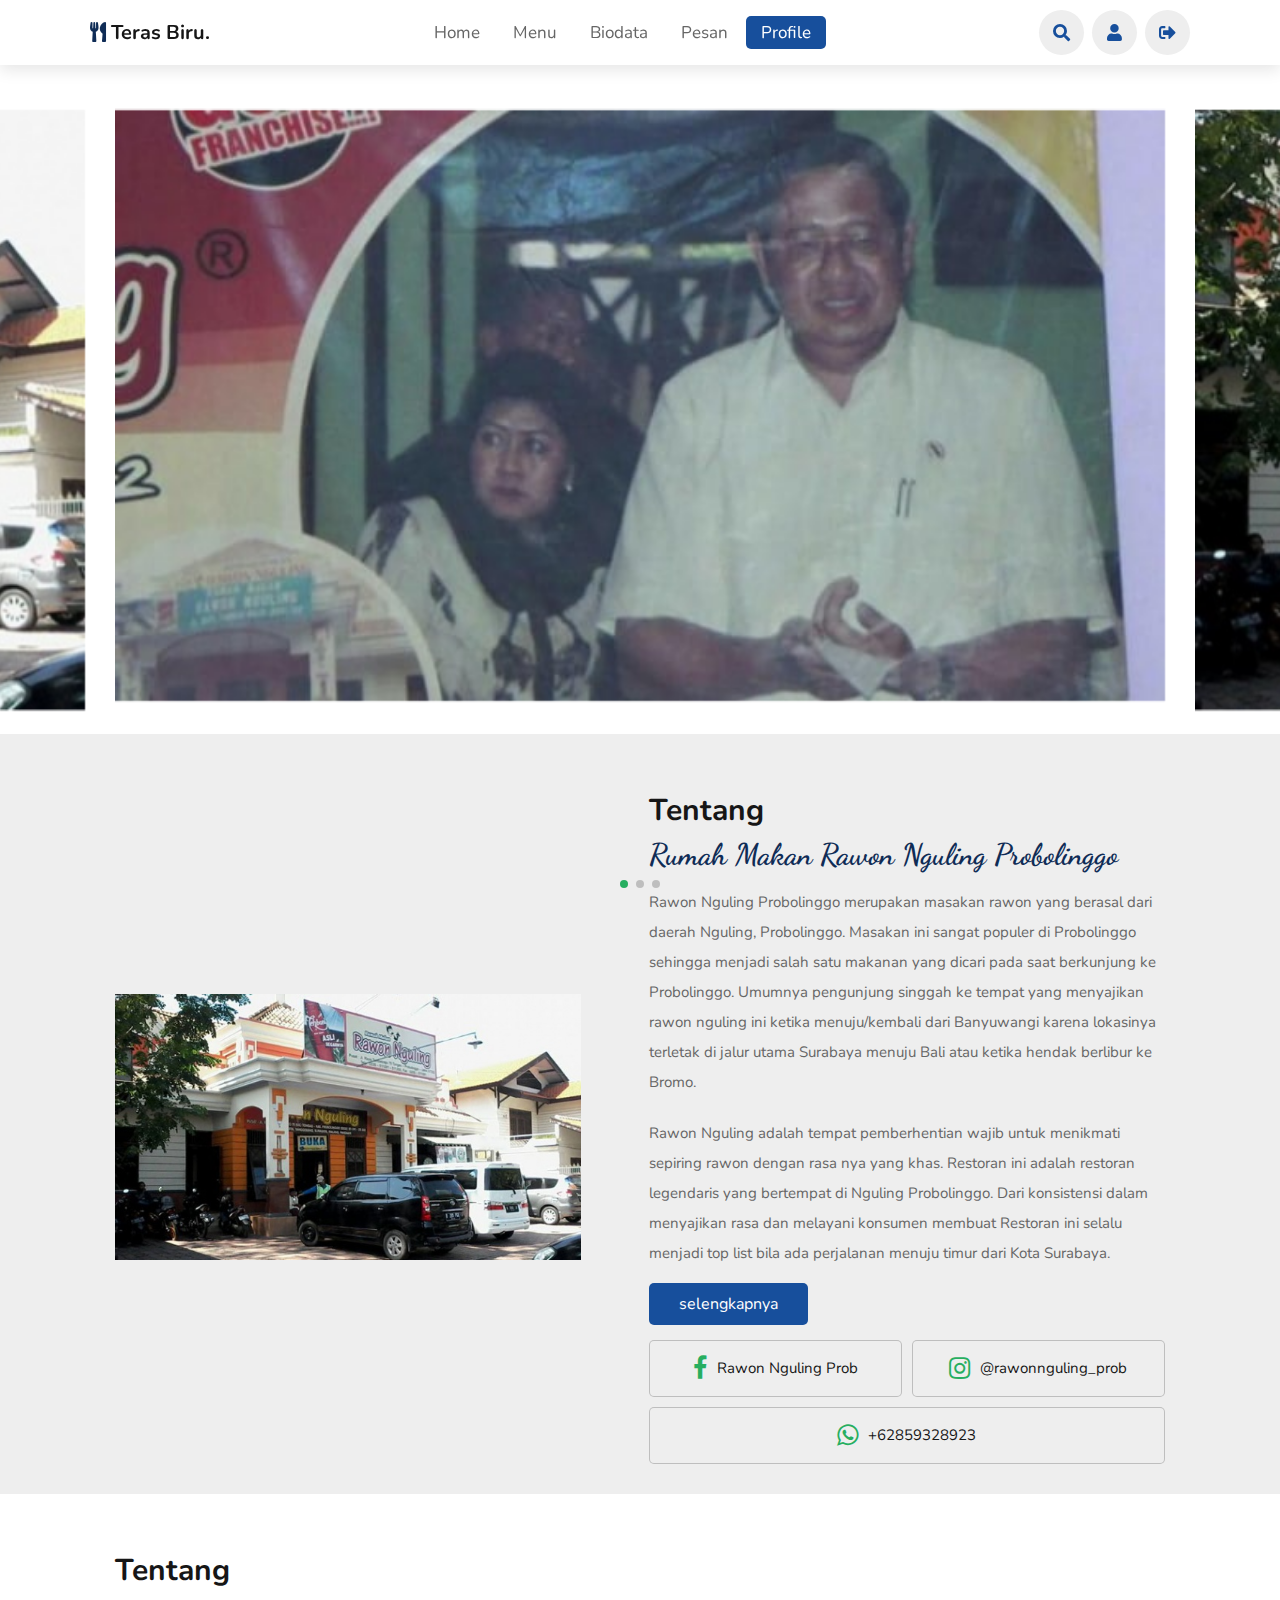
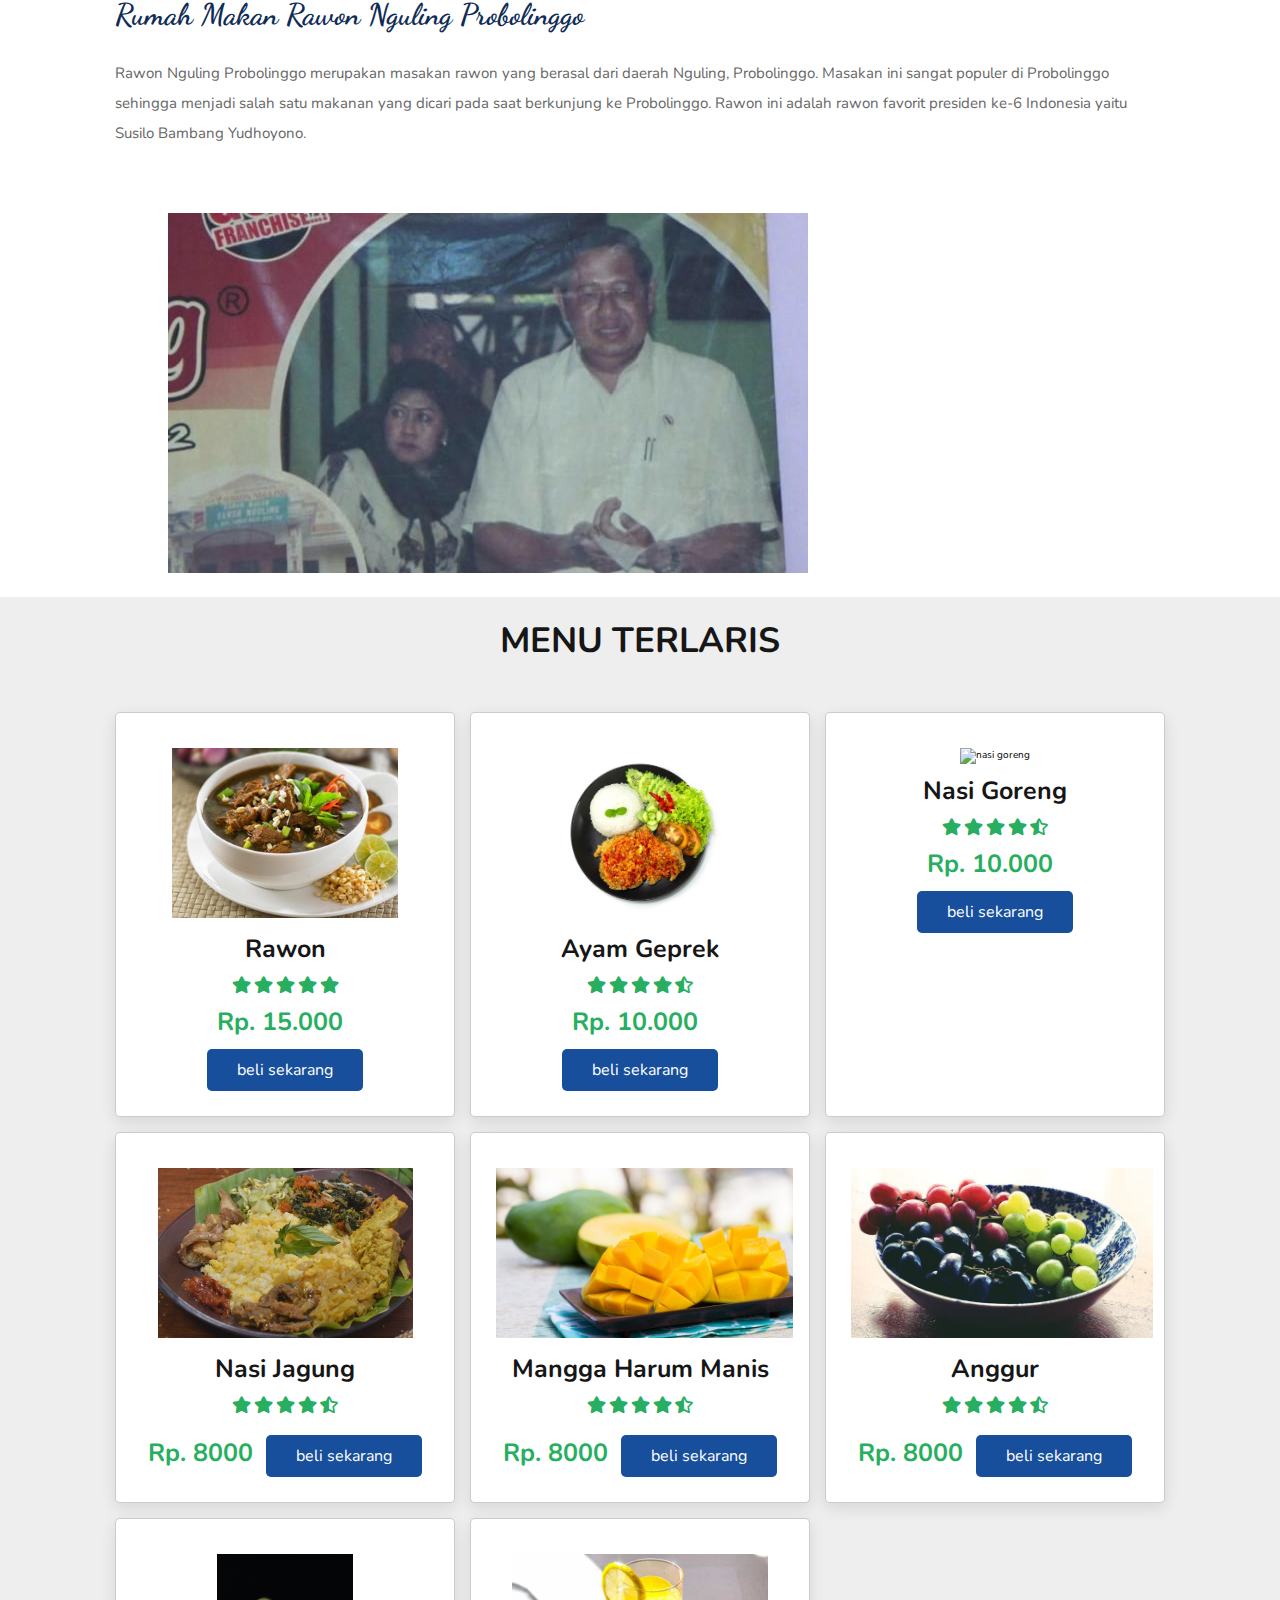
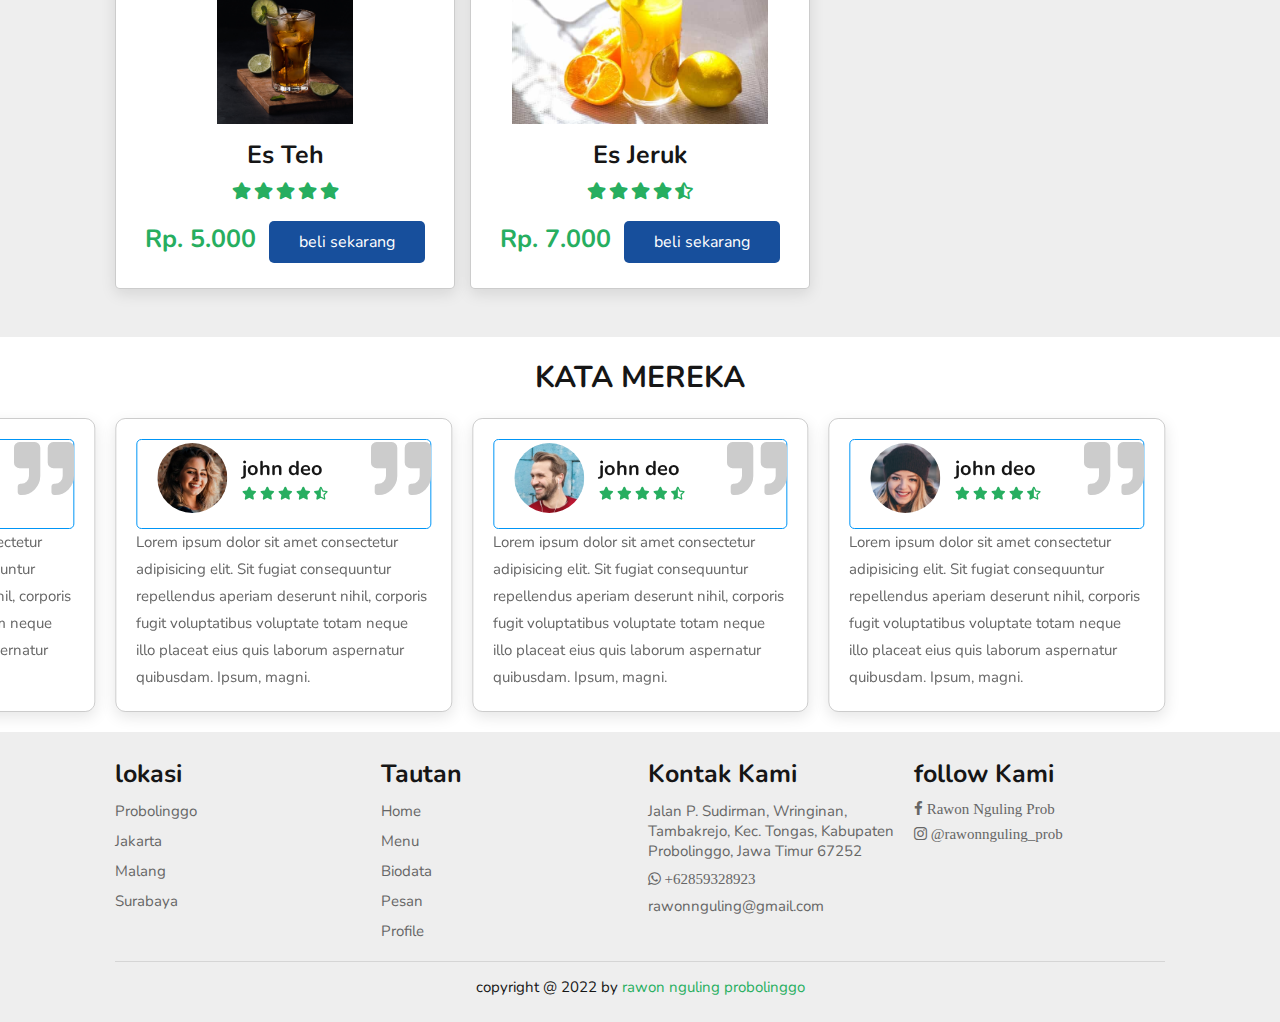
==== profile.html @ f9aab34b "UTS" ====
<!DOCTYPE html>
<html lang="en">
<head>
    <meta charset="UTF-8">
    <meta http-equiv="X-UA-Compatible" content="IE=edge">
    <meta name="viewport" content="width=device-width, initial-scale=1.0">
    <title>Complete Responsive Food Website Design Tutorial</title>

    <link rel="stylesheet" href="https://unpkg.com/swiper/swiper-bundle.min.css" />
    <link rel="stylesheet" href="https://cdnjs.cloudflare.com/ajax/libs/font-awesome/5.15.3/css/all.min.css">
    <link rel="stylesheet" href="https://cdnjs.cloudflare.com/ajax/libs/font-awesome/4.7.0/css/font-awesome.min.css">

    <link rel="stylesheet" href="css/style.css">

</head>
<body>
    
<!-- header section starts      -->

<header>

    <a href="#" class="logo"><i class="fas fa-utensils"></i> Teras Biru.</a>
    
        <nav class="navbar">
            <a href="landingPage.html">Home</a>
            <a  href="menu.html">Menu</a>
            <a href="biodata.html">Biodata</a>
            <a href="order.html">Pesan</a>
            <a class="active"  href="profile.html">Profile</a>
            
        </nav>

    <div class="icons">
        <i class="fas fa-bars" id="menu-bars"></i>
        <i class="fas fa-search" id="search-icon"></i>
        <a href="biodata.html" class="fas fa-user"></a>
        <a href="index.html" class="fas fa-sign-out-alt"></a>
    </div>

</header>

<!-- header section ends-->

<!-- search form  -->

<form action="" id="search-form">
    <input type="search" placeholder="cari disini..." name="" id="search-box">
    <label for="search-box" class="fas fa-search"></label>
    <i class="fas fa-times" id="close"></i>
</form>

<!-- home section starts  -->

<section class="home" id="home">

    <div class="swiper-container home-slider">

        <div class="swiper-wrapper wrapper">

            <div class="swiper-slide slide">
                <div class="image">
                    <img src="images/presiden.jpg" alt="">
                </div>
            </div>

            <div class="swiper-slide slide">
                <div class="image">
                    <img src="images/rawonNguling.jpg" alt="">
                </div>
            </div>

            <div class="swiper-slide slide">
                <div class="image">
                    <img src="images/rawonNguling.jpg" alt="">
                </div>
            </div>

        </div>

        <div class="swiper-pagination"></div>

    </div>

</section>

<!-- home section ends -->

<!-- dishes section starts  -->

<section class="about-profile" id="about-profile" sty>

    <div class="row">

        <div class="image-profile">
            <img src="images/rawonNguling.jpg" alt="">
        </div>

        <div class="content">
            <h2>Tentang</h2>
            <h3 >Rumah Makan Rawon Nguling Probolinggo</h3>
            <p>Rawon Nguling Probolinggo merupakan masakan rawon yang berasal dari daerah Nguling, Probolinggo. Masakan ini sangat populer di Probolinggo sehingga menjadi salah satu makanan yang dicari pada saat berkunjung ke Probolinggo. Umumnya pengunjung 
                singgah ke tempat yang menyajikan rawon nguling ini ketika menuju/kembali dari Banyuwangi karena lokasinya terletak di jalur utama Surabaya menuju Bali atau ketika hendak berlibur ke Bromo.</p>
                <p>Rawon Nguling adalah tempat pemberhentian wajib untuk menikmati sepiring rawon dengan rasa nya yang khas.
                    Restoran ini adalah restoran legendaris yang bertempat di Nguling Probolinggo. Dari konsistensi dalam menyajikan rasa dan melayani konsumen membuat Restoran ini selalu menjadi top list bila ada perjalanan menuju timur dari Kota Surabaya.
                </p>
                <a class="btn" href="profile.html">selengkapnya</a>
            <div class="icons-container">
                <div class="icons">
                    <i class="fa fa-facebook"></i>
                    <span>Rawon Nguling Prob</span>
                </div>
                <div class="icons">
                    <i class="fa fa-instagram"></i>
                    <span>@rawonnguling_prob</span>
                </div>
                <div class="icons">
                    <i class="fa fa-whatsapp"></i>
                    <span>+62859328923</span>
                </div>
                
            </div>
            
        </div>

    </div>

</section>

<section class="about-profile" id="about-profile">

    <div class="row">

        <div class="content">
            <h2>Tentang</h2>
            <h3 >Rumah Makan Rawon Nguling Probolinggo</h3>
            <p>Rawon Nguling Probolinggo merupakan masakan rawon yang berasal dari daerah Nguling, Probolinggo. Masakan ini sangat populer di Probolinggo sehingga menjadi salah satu makanan yang dicari pada saat berkunjung ke Probolinggo. 
                Rawon ini adalah rawon favorit presiden ke-6 Indonesia yaitu Susilo Bambang Yudhoyono.</p><br>
            <p></p>
            
        </div>

        <div class="image-profile2">
            <img src="images/presiden.jpg" alt="">
        </div>

    </div>

</section>




<!-- Menu Terlaris -->
<section class="dishes" id="dishes">
        
    
    <h1 class="heading" style="font-size: 35px;"> Menu Terlaris </h1><br><br>

    <div class="box-container">

        <div class="box">
            <a href="#" class="fas fa-heart"></a>
            <a href="#" class="fas fa-eye"></a>
            <img src="images/rawon.jpg" alt="rawon">
            <h3>Rawon</h3>
            <div class="stars">
                <i class="fas fa-star"></i>
                <i class="fas fa-star"></i>
                <i class="fas fa-star"></i>
                <i class="fas fa-star"></i>
                <i class="fas fa-star"></i>
            </div>
            <span>Rp. 15.000</span>
            <a href="#" class="btn">beli sekarang</a>
        </div>

        <div class="box">
            <a href="order.html" class="fas fa-heart"></a>
            <a href="order.html" class="fas fa-eye"></a>
            <img src="images/ayam geprek.jpg" alt="ayam geprek">
            <h3>Ayam Geprek</h3>
            <div class="stars">
                <i class="fas fa-star"></i>
                <i class="fas fa-star"></i>
                <i class="fas fa-star"></i>
                <i class="fas fa-star"></i>
                <i class="fas fa-star-half-alt"></i>
            </div>
            <span>Rp. 10.000</span>
            <a href="order.html" class="btn">beli sekarang</a>
        </div>

        <div class="box">
            <a href="order.html" class="fas fa-heart"></a>
            <a href="order.html" class="fas fa-eye"></a>
            <img src="images/nasgor.jpg" alt="nasi goreng">
            <h3>Nasi Goreng</h3>
            <div class="stars">
                <i class="fas fa-star"></i>
                <i class="fas fa-star"></i>
                <i class="fas fa-star"></i>
                <i class="fas fa-star"></i>
                <i class="fas fa-star-half-alt"></i>
            </div>
            <span>Rp. 10.000</span>
            <a href="order.html" class="btn">beli sekarang</a>
        </div>

        <div class="box">
            <a href="order.html" class="fas fa-heart"></a>
            <a href="order.html" class="fas fa-eye"></a>
            <img src="images/nasijagung.jpg" alt="">
            <h3>Nasi Jagung</h3>
            <div class="stars">
                <i class="fas fa-star"></i>
                <i class="fas fa-star"></i>
                <i class="fas fa-star"></i>
                <i class="fas fa-star"></i>
                <i class="fas fa-star-half-alt"></i>
            </div>
            <span>Rp. 8000</span>
            <a href="order.html" class="btn">beli sekarang</a>
        </div>

        <div class="box">
            <a href="order.html" class="fas fa-heart"></a>
            <a href="order.html" class="fas fa-eye"></a>
            <img src="images/mangga.jpg" alt="">
            <h3>Mangga Harum Manis</h3>
            <div class="stars">
                <i class="fas fa-star"></i>
                <i class="fas fa-star"></i>
                <i class="fas fa-star"></i>
                <i class="fas fa-star"></i>
                <i class="fas fa-star-half-alt"></i>
            </div>
            <span>Rp. 8000</span>
            <a href="order.html" class="btn">beli sekarang</a>
        </div>

        <div class="box">
            <a href="#" class="fas fa-heart"></a>
            <a href="#" class="fas fa-eye"></a>
            <img src="images/anggur.jpg" alt="">
            <h3>Anggur</h3>
            <div class="stars">
                <i class="fas fa-star"></i>
                <i class="fas fa-star"></i>
                <i class="fas fa-star"></i>
                <i class="fas fa-star"></i>
                <i class="fas fa-star-half-alt"></i>
            </div>
            <span>Rp. 8000</span>
            <a href="#" class="btn">beli sekarang</a>
        </div>

        <div class="box">
            <a href="#" class="fas fa-heart"></a>
            <a href="#" class="fas fa-eye"></a>
            <img src="images/es teh.jpg" alt="nasi goreng">
            <h3>Es Teh</h3>
            <div class="stars">
                <i class="fas fa-star"></i>
                <i class="fas fa-star"></i>
                <i class="fas fa-star"></i>
                <i class="fas fa-star"></i>
                <i class="fas fa-star"></i>
            </div>
            <span>Rp. 5.000</span>
            <a href="order.html" class="btn">beli sekarang</a>
        </div>

        <div class="box">
            <a href="#" class="fas fa-heart"></a>
            <a href="#" class="fas fa-eye"></a>
            <img src="images/menu-9.jpg" alt="">
            <h3>Es Jeruk</h3>
            <div class="stars">
                <i class="fas fa-star"></i>
                <i class="fas fa-star"></i>
                <i class="fas fa-star"></i>
                <i class="fas fa-star"></i>
                <i class="fas fa-star-half-alt"></i>
            </div>
            <span>Rp. 7.000</span>
            <a href="#" class="btn">beli sekarang</a>
        </div>

    </div>
    <br><br>

</section>

<!-- menu section ends -->

<!-- review section starts  -->

<section class="review" id="review">

    
    <h1 class="heading"> Kata Mereka </h1>

    <div class="swiper-container review-slider">

        <div class="swiper-wrapper">

            <div class="swiper-slide slide">
                <i class="fas fa-quote-right"></i>
                <div class="user">
                    <img src="images/pic-1.png" alt="">
                    <div class="user-info">
                        <h3>john deo</h3>
                        <div class="stars">
                            <i class="fas fa-star"></i>
                            <i class="fas fa-star"></i>
                            <i class="fas fa-star"></i>
                            <i class="fas fa-star"></i>
                            <i class="fas fa-star-half-alt"></i>
                        </div>
                    </div>
                </div>
                <p>Lorem ipsum dolor sit amet consectetur adipisicing elit. Sit fugiat consequuntur repellendus aperiam deserunt nihil, corporis fugit voluptatibus voluptate totam neque illo placeat eius quis laborum aspernatur quibusdam. Ipsum, magni.</p>
            </div>

            <div class="swiper-slide slide">
                <i class="fas fa-quote-right"></i>
                <div class="user">
                    <img src="images/pic-2.png" alt="">
                    <div class="user-info">
                        <h3>john deo</h3>
                        <div class="stars">
                            <i class="fas fa-star"></i>
                            <i class="fas fa-star"></i>
                            <i class="fas fa-star"></i>
                            <i class="fas fa-star"></i>
                            <i class="fas fa-star-half-alt"></i>
                        </div>
                    </div>
                </div>
                <p>Lorem ipsum dolor sit amet consectetur adipisicing elit. Sit fugiat consequuntur repellendus aperiam deserunt nihil, corporis fugit voluptatibus voluptate totam neque illo placeat eius quis laborum aspernatur quibusdam. Ipsum, magni.</p>
            </div>

            <div class="swiper-slide slide">
                <i class="fas fa-quote-right"></i>
                <div class="user">
                    <img src="images/pic-3.png" alt="">
                    <div class="user-info">
                        <h3>john deo</h3>
                        <div class="stars">
                            <i class="fas fa-star"></i>
                            <i class="fas fa-star"></i>
                            <i class="fas fa-star"></i>
                            <i class="fas fa-star"></i>
                            <i class="fas fa-star-half-alt"></i>
                        </div>
                    </div>
                </div>
                <p>Lorem ipsum dolor sit amet consectetur adipisicing elit. Sit fugiat consequuntur repellendus aperiam deserunt nihil, corporis fugit voluptatibus voluptate totam neque illo placeat eius quis laborum aspernatur quibusdam. Ipsum, magni.</p>
            </div>

            <div class="swiper-slide slide">
                <i class="fas fa-quote-right"></i>
                <div class="user">
                    <img src="images/pic-4.png" alt="">
                    <div class="user-info">
                        <h3>john deo</h3>
                        <div class="stars">
                            <i class="fas fa-star"></i>
                            <i class="fas fa-star"></i>
                            <i class="fas fa-star"></i>
                            <i class="fas fa-star"></i>
                            <i class="fas fa-star-half-alt"></i>
                        </div>
                    </div>
                </div>
                <p>Lorem ipsum dolor sit amet consectetur adipisicing elit. Sit fugiat consequuntur repellendus aperiam deserunt nihil, corporis fugit voluptatibus voluptate totam neque illo placeat eius quis laborum aspernatur quibusdam. Ipsum, magni.</p>
            </div>

        </div>

    </div>
    
</section>



<!-- Footer -->
<section class="footer">

    <div class="box-container">

        <div class="box">
            <h3>lokasi</h3>
            <a href="#">Probolinggo</a>
            <a href="#">Jakarta</a>
            <a href="#">Malang</a>
            <a href="#">Surabaya</a>

            
        </div>

        <div class="box">
            <h3>Tautan</h3>
            <a href="landingPage.html">Home</a>
            <a href="menu.html">Menu</a>
            <a href="biodata.html">Biodata</a>
            <a href="order.html">Pesan</a>
            <a href="#about">Profile</a>
        </div>

        <div class="box">
            <h3>Kontak Kami</h3>
            <a href="">Jalan P. Sudirman, Wringinan, Tambakrejo, Kec. Tongas, Kabupaten Probolinggo, Jawa Timur 67252</a>
            <a href="#" class="fa fa-whatsapp"> +62859328923</a>
            <a href="#" >rawonnguling@gmail.com</a>
        </div>

        <div class="box">
            <h3>follow Kami</h3>
            <a href="#" class="fa fa-facebook"> Rawon Nguling Prob</a>
            <a href="#" class="fa fa-instagram"> @rawonnguling_prob</a>
        </div>

    </div>

    <div class="credit"> copyright @ 2022 by <span>rawon nguling probolinggo</span> </div>

</section>



<script src="https://unpkg.com/swiper/swiper-bundle.min.js"></script>

<!-- custom js file link  -->
<script src="js/script.js"></script>

</body>
</html>
---- css/style.css ----
@import url('https://fonts.googleapis.com/css2?family=Nunito:wght@200;300;400;600;700&display=swap');
@import url('https://fonts.googleapis.com/css2?family=Dancing+Script&display=swap');
:root{
    --green:#27ae60;
    --black: #161616;
    --light-color:#666;
    --blue: #0F2C56;
    --box-shadow:0 .5rem 1.5rem rgba(0,0,0,.1);
}

*{
    font-family: 'Nunito', sans-serif;
    margin:0; padding:0;
    box-sizing: border-box;
    text-decoration: none;
    outline: none;
    transition: all .2s linear;
}

html{
    font-size: 62.5%;
    overflow-x: hidden;
    scroll-padding-top: 5.5rem;
    scroll-behavior: smooth;
}

section{
    padding:2rem 9%;
}

section:nth-child(even){
    background:#eee;
}

.sub-heading{
    text-align: center;
    color:var(--green);
    font-size: 30px;
    padding-top: 1rem;
}

.heading{
    text-align: center;
    color:var(--black);
    font-size: 3rem;
    padding-bottom: 2rem;
    text-transform: uppercase;
}

.btn{
    margin-top: 1rem;
    display: inline-block;
    font-size: 16px;
    color:#fff;
    background: #174f9c;
    border-radius: .5rem;
    cursor: pointer;
    padding: 10px 3rem;
}

.btn:hover{
    background: var(--green);
    letter-spacing: .1;
}

header{
    position: fixed;
    top:0; left: 0; right:0;
    background: #fff;
    padding:1rem 7%;
    display: flex;
    align-items: center;
    justify-content: space-between;
    z-index: 1000;
    box-shadow: var(--box-shadow);
}

header .logo{
    color:var(--black);
    font-size: 20px;
    font-weight: bolder;
}

header .logo i{
    color: #0F2C56;
}

header .navbar a{
    font-size: 1.7rem;
    border-radius: .5rem;
    padding:.5rem 1.5rem;
    color:var(--light-color);
}

header .navbar a.active,
header .navbar a:hover{
    color:#fff;
    background: #174f9c;
}

header .icons i,
header .icons a{
    cursor: pointer;
    margin-left: .5rem;
    height:4.5rem;
    line-height: 4.5rem;
    width:4.5rem;
    text-align: center;
    font-size: 1.7rem;
    color: #174f9c;
    border-radius: 50%;
    background: #eee;
}

header .icons i:hover,
header .icons a:hover{
    color: #fff;;
    background: var(--green);
    transform: rotate(360deg);
}

header .icons #menu-bars{
    display: none;
}

#search-form{
    position: fixed;
    top:-110%; left:0; 
    height:100%; width:100%;
    z-index: 1004;
    background:rgba(26, 25, 25, 0.4);
    backdrop-filter: blur(20px);
    display: flex;
    align-items: center;
    justify-content: center;
    padding:0 1rem;
}

#search-form.active{
    top:0;
}

#search-form #search-box{
    width:50rem;
    border-bottom: .1rem solid #fff;
    padding:1rem 0;
    color:#fff;
    font-size: 3rem;
    text-transform: none;
    background:none;
}

#search-form #search-box::placeholder{
    color:#eee;
}

#search-form #search-box::-webkit-search-cancel-button{
    -webkit-appearance: none;
}

#search-form label{
    color:#fff;
    cursor:pointer;
    font-size: 3rem;
}

#search-form label:hover{
    color:var(#0F2C56);
}

#search-form #close{
    position: absolute;
    color:#fff;
    cursor: pointer;
    top: 2rem; right:3rem;
    font-size: 5rem;
}

.home .home-slider .slide{
    display: flex;
    align-items: center;
    flex-wrap: wrap;
    gap:2rem; 
    padding-top: 9rem;
}

.home .home-slider .slide .content{
    flex:1 1 45rem;
}

.home .home-slider .slide .image{
    flex:1 1 45rem;
}

.home .home-slider .slide .image img{
    width: 100%;
}

.home .home-slider .slide .content span{
    color:var(--green);
    font-size: 2.5rem;
}

.home .home-slider .slide .content h3{
    color:#174f9c;
    font-size: 7rem;
}

.home .home-slider .slide .content p{
    color:var(--light-color);
    font-size: 2.2rem;
    padding:.5rem 0;
    line-height: 1.5;
}

.swiper-pagination-bullet-active{
    background:var(--green);
}

/* Menu */

.dishes .heading{
    margin-bottom: 0;
    
}
.dishes .box-container{
    display: grid;
    grid-template-columns: repeat(auto-fit, minmax(28rem, 1fr));
    gap:1.5rem;
}

.dishes .box-container .box{
    padding:2.5rem;
    background:#fff;
    border-radius: .5rem;
    border:.1rem solid rgba(0,0,0,.2);
    box-shadow: var(--box-shadow);
    position: relative;
    overflow: hidden;
    text-align: center;
}

.dishes .box-container .box .fa-heart,
.dishes .box-container .box .fa-eye{
    position: absolute;
    top:1.5rem;
    background:#eee;
    border-radius: 50%;
    height: 5rem;
    width:5rem;
    line-height: 5rem;
    font-size: 2rem;
    color:var(--black);
}

.dishes .box-container .box .fa-heart:hover,
.dishes .box-container .box .fa-eye:hover{
    background: var(--green);
    color:#fff;
}

.dishes .box-container .box .fa-heart{
    right:-15rem;
}

.dishes .box-container .box .fa-eye{
    left:-15rem;
}

.dishes .box-container .box:hover .fa-heart{
    right:1.5rem;
}

.dishes .box-container .box:hover .fa-eye{
    left:1.5rem;
}

.dishes .box-container .box img{
    height:17rem;
    margin:1rem 0;
}

.dishes .box-container .box h3{
    color:var(--black);
    font-size: 2.5rem;
}

.dishes .box-container .box .stars{
    padding:1rem 0;
}

.dishes .box-container .box .stars i{
    font-size: 1.7rem;
    color:var(--green);
}

.dishes .box-container .box span{
    color:var(--green);
    font-weight: bolder;
    margin-right: 1rem;
    font-size: 2.5rem;
}

/* Section About */
.about .row{
    display: flex;
    flex-wrap: wrap;
    gap:1.5rem;
    align-items: center;
}

.about .row .image{
    flex:1 1 45rem;
}

.about .row .image img{ 
    width: 100%;
}

.about .row .content{
    flex:1 1 45rem;
}

.about .row .content h3{
    color:var(--black);
    font-size: 4rem;
    padding:.5rem 0;
}

.about .row .content p{
    color:var(--light-color);
    font-size: 1.5rem;
    padding:.5rem 0;
    line-height: 2;
}

.about .row .content .icons-container{
    display: flex;
    gap:1rem;
    flex-wrap: wrap;
    padding:1rem 0;
    margin-top: .5rem;
}

.about .row .content .icons-container .icons{
    background:#eee;
    border-radius: .5rem;
    border:.1rem solid rgba(0,0,0,.2);
    display: flex;
    align-items: center;
    justify-content: center;
    gap:1rem;
    flex:1 1 17rem;
    padding:1.5rem 1rem;
}

.about .row .content .icons-container .icons i{
    font-size: 2.5rem;
    color:var(--green);
}

.about .row .content .icons-container .icons span{
    font-size: 1.5rem;
    color:var(--black);
}

.menu .box-container{
    display: grid;
    grid-template-columns: repeat(auto-fit, minmax(30rem, 1fr));
    gap:1.5rem;
}

.menu .box-container .box{
    background: #fff;
    border:.1rem solid rgba(0,0,0,.2);
    border-radius: .5rem;
    box-shadow: var(--box-shadow);    
}

.menu .box-container .box .image{
    height: 25rem;
    width: 100%;
    padding:1.5rem;
    overflow: hidden;
    position: relative;
}

.menu .box-container .box .image img{
    height: 100%;
    width: 100%;
    border-radius: .5rem;
    object-fit: cover;
}

.menu .box-container .box .image .fa-heart{
    position: absolute;
    top:2.5rem; right: 2.5rem;
    height: 5rem;
    width: 5rem;
    line-height: 5rem;
    text-align: center;
    font-size: 2rem;
    background: #fff;
    border-radius: 50%;
    color:var(--black);
}

.menu .box-container .box .image .fa-heart:hover{
    background-color: var(--green);
    color:#fff;
}

.menu .box-container .box .content{
    padding:2rem;
    padding-top: 0;
}

.menu .box-container .box .content .stars{
    padding-bottom: 1rem;
}

.menu .box-container .box .content .stars i{
   font-size: 1.7rem;
   color:var(--green);
}

.menu .box-container .box .content h3{
    color:var(--black);
    font-size: 2.5rem;
}

.menu .box-container .box .content p{
    color:var(--light-color);
    font-size: 1.6rem;
    padding:.5rem 0;
    line-height: 1.5;
}

.menu .box-container .box .content .price{
    color:var(--green);
    margin-left: 10px;
    font-size: 23px;
}

.review .slide{
    padding:2rem;
    box-shadow:var(--box-shadow);
    border:.1rem solid rgba(0,0,0,.2);
    border-radius: 10px;
    position: relative;    
}

.review .slide .fa-quote-right{
    position: absolute;
    top:2rem; right:2rem;
    font-size: 6rem;
    color:#ccc;
}

.review .slide .user{
    display: flex;
    gap:1.5rem;
    align-items: center;
    padding-bottom: 1.5rem;
}

.review .slide .user img{
    height: 7rem;
    width: 7rem;
    border-radius: 50%;
    object-fit: cover;
}

.review .slide .user h3{
    color:var(--black);
    font-size: 2rem;
    padding-bottom: .5rem;
}

.review .slide .user i{
    font-size: 1.3rem;
    color:var(--green);
}

.review .slide p{
    font-size: 1.5rem;
    line-height: 1.8;
    color:var(--light-color);
}

/* Footer */
.footer .box-container{
    display: grid;
    grid-template-columns: repeat(auto-fit, minmax(25rem, 1fr));
    gap:1.5rem;
}

.footer .box-container .box h3{
    padding:.5rem 0;
    font-size: 2.5rem;
    color:var(--black);
}

.footer .box-container .box a{
    display: block;
    padding:.5rem 0;
    font-size: 1.5rem;
    color:var(--light-color);
}

.footer .box-container .box a:hover{
    color:var(--green);
    
}

.footer .credit{
    text-align: center;
    border-top: .1rem solid rgba(0,0,0,.1);
    font-size: 15px;
    color:var(--black);
    padding:.5rem;
    padding-top: 1.5rem;
    margin-top: 1.5rem;
}

.footer .credit span{
    color:var(--green);
}

.loader-container{
    position: fixed;
    top:0; left:0;
    height:100%; 
    width:100%;
    z-index: 10000;
    background:#fff;
    display: flex;
    align-items: center;
    justify-content: center;
    overflow: hidden;
}

.loader-container img{
    width:35rem;
}

.loader-container.fade-out{
    top:-110%;
    opacity:0;
}



#search-form{
    position: fixed;
    top:-110%; left:0; 
    height:100%; width:100%;
    z-index: 1004;
    background:rgba(26, 25, 25, 0.4);
    backdrop-filter: blur(20px);
    display: flex;
    align-items: center;
    justify-content: center;
    padding:0 1rem;
}

#search-form.active{
    top:0;
}

#search-form #search-box{ 
    border: none;
    width:50rem;
    border-bottom: .1rem solid #fff;
    padding:1rem 0;
    color:#fff;
    font-size: 3rem;
    text-transform: none;
    background:none;
}


/* Page Order */
.sub-heading{
    margin-top: 6%;
    text-align: center;
    color: #0F2C56;
    
}
.order{
    height: 850px;
    border: none;
    outline: none;
}
.order form{
    max-width:90rem;
    border-radius: 10px;
    background: rgb(255, 255, 255);
    box-shadow: #666;
    padding: 20px;
    margin: auto;
}

.order form .inputBox{
    display: flex;
    flex-wrap: wrap;
    justify-content: space-between;
    
}

.order form .inputBox .input{
    width:49%;
}

.order form .inputBox .input span{
    display:block;
    padding:.5rem 0;
    font-size: 1.5rem;
    color:var(--light-color);
}

.order form .inputBox .input input,
.order form .inputBox .input textarea{
    background:#eee;
    border-radius: .5rem;
    padding:1rem;
    font-size: 1.6rem;
    color:var(--black);
    text-transform: none;
    margin-bottom: 1rem;
    width:100%;
}

.order form .inputBox .input input:focus,
.order form .inputBox .input textarea:focus{
    border:.1rem solid var(--green);
}

.order form .inputBox .input textarea{
    height:20rem;
    resize: none;
}

.order form .btn{
    margin-top: 0;
}

.tabel-section{
    height: 800px;
}

.tabel-section h2{
    font-weight: bold;
    text-align: center;
    margin-top: 7%;
}
.tabel-section .tabel{
    border: 1px solid #ddd;
    border-spacing: 0;
    width: max-content;
    border-collapse: collapse;
    Margin : auto;
    margin-top: 3%;
}

.tabel-section .tabel td{
    text-align: left;
    padding: 16px;
    
}

.tabel-section .tabel tr:nth-child(even){   
    background-color: #f2f2f2;
}


/* media queries  */

@media (max-width:991px){

    html{
        font-size: 55%;
    }
    
    header{
        padding:1rem 2rem;
    }

    section{
        padding:2rem;
    }


}

@media (max-width:768px){

    header .icons #menu-bars{
        display: inline-block;
    }

    header .navbar{
        position: absolute;
        top:100%; left:0; right:0;
        background:#fff;
        border-top: .1rem solid rgba(0,0,0,.2);
        border-bottom: .1rem solid rgba(0,0,0,.2);
        padding:1rem;
        clip-path: polygon(0 0, 100% 0, 100% 0, 0 0);
    }

    header .navbar.active{
        clip-path: polygon(0 0, 100% 0, 100% 100%, 0% 100%);
    }

    header .navbar a{
        display: block;
        padding:1.5rem;
        margin:1rem;
        font-size: 2rem;
        background:#eee;
    }

    #search-form #search-box{
        width:90%;
        margin:0 1rem;
    }

    .home .home-slider .slide .content h3{
        font-size: 5rem;
    }

}

@media (max-width:450px){

    html{
        font-size: 50%;
    }

    .dishes .box-container .box img{
        height:auto;
        width: 100%;
    }

    .order form .inputBox .input{
        width:100%;
    }

}

/* style Login */

.login{
    background-color: white;
    padding: 35px 47px;
    height: 300px;
    position: absolute;
    width: 300px;
    box-shadow: 1px 1px 7px 1px rgba(207, 207, 207, 0.8) ;
    border-radius: 7px;
    top: 17%;
    left: 41%;
    color: black;
    text-align: left;
    font-size: 14px;
    font-family: -apple-system, BlinkMacSystemFont, 'Segoe UI', Roboto, Oxygen, Ubuntu, Cantarell, 'Open Sans', 'Helvetica Neue', sans-serif;
}

.namaakun{
    text-align: center;
    font-family: Tahoma;
    font-size: 20px;
}

.user{
    align-items: center;
    padding: 3px 20px;
    border: 1px solid #0095F6;
    border-radius: 5px;
}

.btn-login{
    padding: 5px 78px;
    border-radius: 7px;
    border: 0;
    background-color: #174f9c;
    color: white;
    font-family: -apple-system, BlinkMacSystemFont, 'Segoe UI', Roboto, Oxygen, Ubuntu, Cantarell, 'Open Sans', 'Helvetica Neue', sans-serif;
    cursor: pointer;
    
}

.btn-login:hover{
    background: var(--green);
}

.daftar-login{
    background-color: #fff;
    position: fixed;
    top: 57%;
    left: 41%;
    font-family: -apple-system, BlinkMacSystemFont, 'Segoe UI', Roboto, Oxygen, Ubuntu, Cantarell, 'Open Sans', 'Helvetica Neue', sans-serif;
    font-size: 13px;
    padding: 15px 75px;
    box-shadow: 1px 1px 7px 1px rgba(207, 207, 207, 0.8) ;
    border-radius: 7px;
}


.link{
    text-decoration: none;
    color: blue;
    font-weight: bold;
   
}
.link:hover{
    color: blue;
}
/* Page Login */
.body-Login{
   background-color: #0c84d3;
    
}

/* Page Daftar */
.daftar{
    background-color: white;
    padding: 35px 47px;
    height: 400px;
    width: 300px;
    box-shadow: 1px 1px 7px 1px rgba(207, 207, 207, 0.8) ;
    border-radius: 7px;
    top: 17%;
    color: black;
    text-align: left;
    font-size: 14px;
    font-family: -apple-system, BlinkMacSystemFont, 'Segoe UI', Roboto, Oxygen, Ubuntu, Cantarell, 'Open Sans', 'Helvetica Neue', sans-serif;
    display: table-cell;
    display: table;
    vertical-align: middle;
}

.namaakun-daftar{
    text-align: center;
    font-family: Tahoma;
    font-size: 20px;
}


.formDaftar{
    align-items: center;
    padding: 3px 20px;
    border: 1px solid #0095F6;
    border-radius: 5px;
}

.btn-daftar{
    padding: 5px 80px;
    border-radius: 7px;
    border: 0;
    background-color: #174f9c;
    color: white;
    font-family: -apple-system, BlinkMacSystemFont, 'Segoe UI', Roboto, Oxygen, Ubuntu, Cantarell, 'Open Sans', 'Helvetica Neue', sans-serif;
    cursor: pointer;
    
}

.btn-daftar:hover{
    background: var(--green);
}

.login-daftar{
    background-color: #fff;
    margin-left: 39%;
    margin-top: 37%;
    display: table-cell;
    display: table;
    vertical-align: middle;
    font-family: -apple-system, BlinkMacSystemFont, 'Segoe UI', Roboto, Oxygen, Ubuntu, Cantarell, 'Open Sans', 'Helvetica Neue', sans-serif;
    font-size: 13px;
    padding: 15px 94px;
    box-shadow: 1px 1px 7px 1px rgba(207, 207, 207, 0.8) ;
    border-radius: 7px;
}

.link-daftar{
    text-decoration: none;
    color: blue;
    font-weight: bold;
   
}
.link-daftar:hover{
    color: blue;
}

.body-daftar{
    background-image: linear-gradient(to bottom right , #274b74, #8233c5, #e963fd);
}

/* Page Biodata */

.bg{
    background: url(../images/backgroundcv.jpg);
    background-size: cover;
    left: 0;
    right: 0;
    top: 0;
    height: 800px;
    
    color: #fff;
}

.bg h1{
    font-size: 50px;
    margin-left: 5%;
    font-weight: bold;
}

.bg h2{
    margin-top: 24%;
    font-size: 30px;
    margin-left: 5%;
    font-weight: lighter;
}

.bg p{
    font-size: 15px;
    margin-top: 4% ;
    margin-left: 5%;
}

.bg a{
    font-size: 15px;
    margin-left: 5%;
    color: #fff;
    padding: 7px 15px;
    border: 2px solid #fff;
    border-radius: 50px;
}

.bg a:hover{
    background: var(--blue);
    border: 2px solid var(--blue);
}

/* section about */
.biodata{
    background-color: rgb(44, 44, 44);
    height: 560px;

}

.section-title{
    color: rgb(0, 0, 0);
}

.section-title h2{
    color: rgba(0, 0, 0, 0.404);
    font-size: 20px;
    font-family: "Poppins", sans-serif;
}
.section-title p{
    font-size: 28px;
    font-weight: bold;
}
.section-title h2::after {
    content: "";
    width: 120px;
    height: 2px;
    display: inline-block;
    background: #4ceb95;
    margin: 4px 10px;
  }

  .row{
    font-family: "Poppins", sans-serif;
    margin-top: 3%;
    
  }
.row .img-content{
    width: 250px;
    float: left;

}

.row .sidebar{
    display: flex;
    font-size: 22px;
}
.row .sidebar ul li{
    margin-bottom: 10px;
    display: flex;
    align-items: center;
    margin-right: 50px;
}

.sub-jobdesc{
    font-size: 24px;
    color: black;
    margin-left: 23%;
}
.sub-jobdesc .desc{
    font-size: 20px;
}

/* section skill */
.skill{
    background: var(--black);
    height: 500px;
}

/* Page skill */
.section-title2 h2{
    color: rgba(255, 255, 255, 0.514);
    font-size: 20px;
    font-family: "Poppins", sans-serif;
    margin-bottom: 2%;
}
.section-title2 h2::after {
    content: "";
    width: 120px;
    height: 2px;
    display: inline-block;
    background: #4ceb95;
    margin: 4px 10px;
  }

.skill h3{
    margin-left: 10px;
    color: #fff;
    font-size: 17px;
    display: flex;
    align-items: center;
}
.progress .progress-bar{
    position: absolute;
    left: 150px;
    width: 60%;
    height: 10px;
    border-radius: 30px;
    background: rgb(226, 226, 226);
  }
  /* warna hijau tengah */
  .progress-bar div{ 
    width: 80%;
    height: 100%;
    background: #4ceb95;
    border-radius: 30px;
  }
  
  .progress p {
    color: #fff;
    text-align: right;
    margin-right: 280px;
    margin-top: -12px;
    font-size: 24px;
  }
/* HTML */
.progress2 .progress-bar{
    position: absolute;
    left: 150px;
    width: 60%;
    height: 10px;
    border-radius: 30px;
    background: rgb(226, 226, 226);
  }
  /* warna hijau tengah */
  .progress2 .progress-bar div{ 
    width: 90%;
    height: 100%;
    background: #4ceb95;
    border-radius: 30px;
  }
  
  .progress2 p {
    color: #fff;
    text-align: right;
    margin-right: 280px;
    margin-top: -12px;
    font-size: 24px;
  }
 /* CSS */
 .progress3 .progress-bar{
    position: absolute;
    left: 150px;
    width: 60%;
    height: 10px;
    border-radius: 30px;
    background: rgb(226, 226, 226);
  }
  /* warna hijau tengah */
  .progress3 .progress-bar div{ 
    width: 90%;
    height: 100%;
    background: #4ceb95;
    border-radius: 30px;
  }
  
  .progress3 p {
    color: #fff;
    text-align: right;
    margin-right: 280px;
    margin-top: -12px;
    font-size: 24px;
  }
  /* JAVASCRIPT */
  .progress4 .progress-bar{
    position: absolute;
    left: 150px;
    width: 60%;
    height: 10px;
    border-radius: 30px;
    background: rgb(226, 226, 226);
  }
  /* warna hijau tengah */
  .progress4 .progress-bar div{ 
    width: 50%;
    height: 100%;
    background: #4ceb95;
    border-radius: 30px;
  }
  
  .progress4 p {
    color: #fff;
    text-align: right;
    margin-right: 280px;
    margin-top: -12px;
    font-size: 24px;
  }
  /* PHP */
  .progress5 .progress-bar{
    position: absolute;
    left: 150px;
    width: 60%;
    height: 10px;
    border-radius: 30px;
    background: rgb(226, 226, 226);
  }
  /* warna hijau tengah */
  .progress5 .progress-bar div{ 
    width: 70%;
    height: 100%;
    background: #4ceb95;
    border-radius: 30px;
  }
  
  .progress5 p {
    color: #fff;
    text-align: right;
    margin-right: 280px;
    margin-top: -12px;
    font-size: 24px;
  }
  /* AI */
  .progress6 .progress-bar{
    position: absolute;
    left: 150px;
    width: 60%;
    height: 10px;
    border-radius: 30px;
    background: rgb(226, 226, 226);
  }
  /* warna hijau tengah */
  .progress6 .progress-bar div{ 
    width: 90%;
    height: 100%;
    background: #4ceb95;
    border-radius: 30px;
  }
  
  .progress6 p {
    color: #fff;
    text-align: right;
    margin-right: 280px;
    margin-top: -12px;
    font-size: 24px;
  }

  /* Page Profile Rumah Makan */
  .about-profile h3{
      color: #0F2C56;
      font-size: 30px;
      font-family: 'Dancing Script' ;
  }
  .about-profile .row{
    display: flex;
    flex-wrap: wrap;
    gap:1.5rem;
    align-items: center;
}

.about-profile .row .image-profile{
    flex:1 1 40rem;
    margin-right: 5%;
    
}

.about-profile .row .image-profile2{
    flex:1 1 40rem;
    margin-left: 5%;
    
}
.about-profile .row .image-profile img{ 
    width: 100%;
}

.about-profile .row .content{
    flex:1 1 45rem;
}

.about-profile .row .content h2{
    color:var(--black);
    font-size: 3rem;
    padding:.5rem 0;
    
}

.about-profile .row .content p{
    margin-top: 2%;
    color:var(--light-color);
    font-size: 1.5rem;
    padding:.5rem 0;
    line-height: 2;
}

.about-profile .row .content .icons-container{
    display: flex;
    gap:1rem;
    flex-wrap: wrap;
    padding:1rem 0;
    margin-top: .5rem;
}

.about-profile .row .content .icons-container .icons{
    background:#eee;
    border-radius: .5rem;
    border:.1rem solid rgba(0,0,0,.2);
    display: flex;
    align-items: center;
    justify-content: center;
    gap:1rem;
    flex:1 1 17rem;
    padding:1.5rem 1rem;
}

.about-profile .row .content .icons-container .icons i{
    font-size: 2.5rem;
    color:var(--green);
}

.about-profile .row .content .icons-container .icons span{
    font-size: 1.5rem;
    color:var(--black);
}
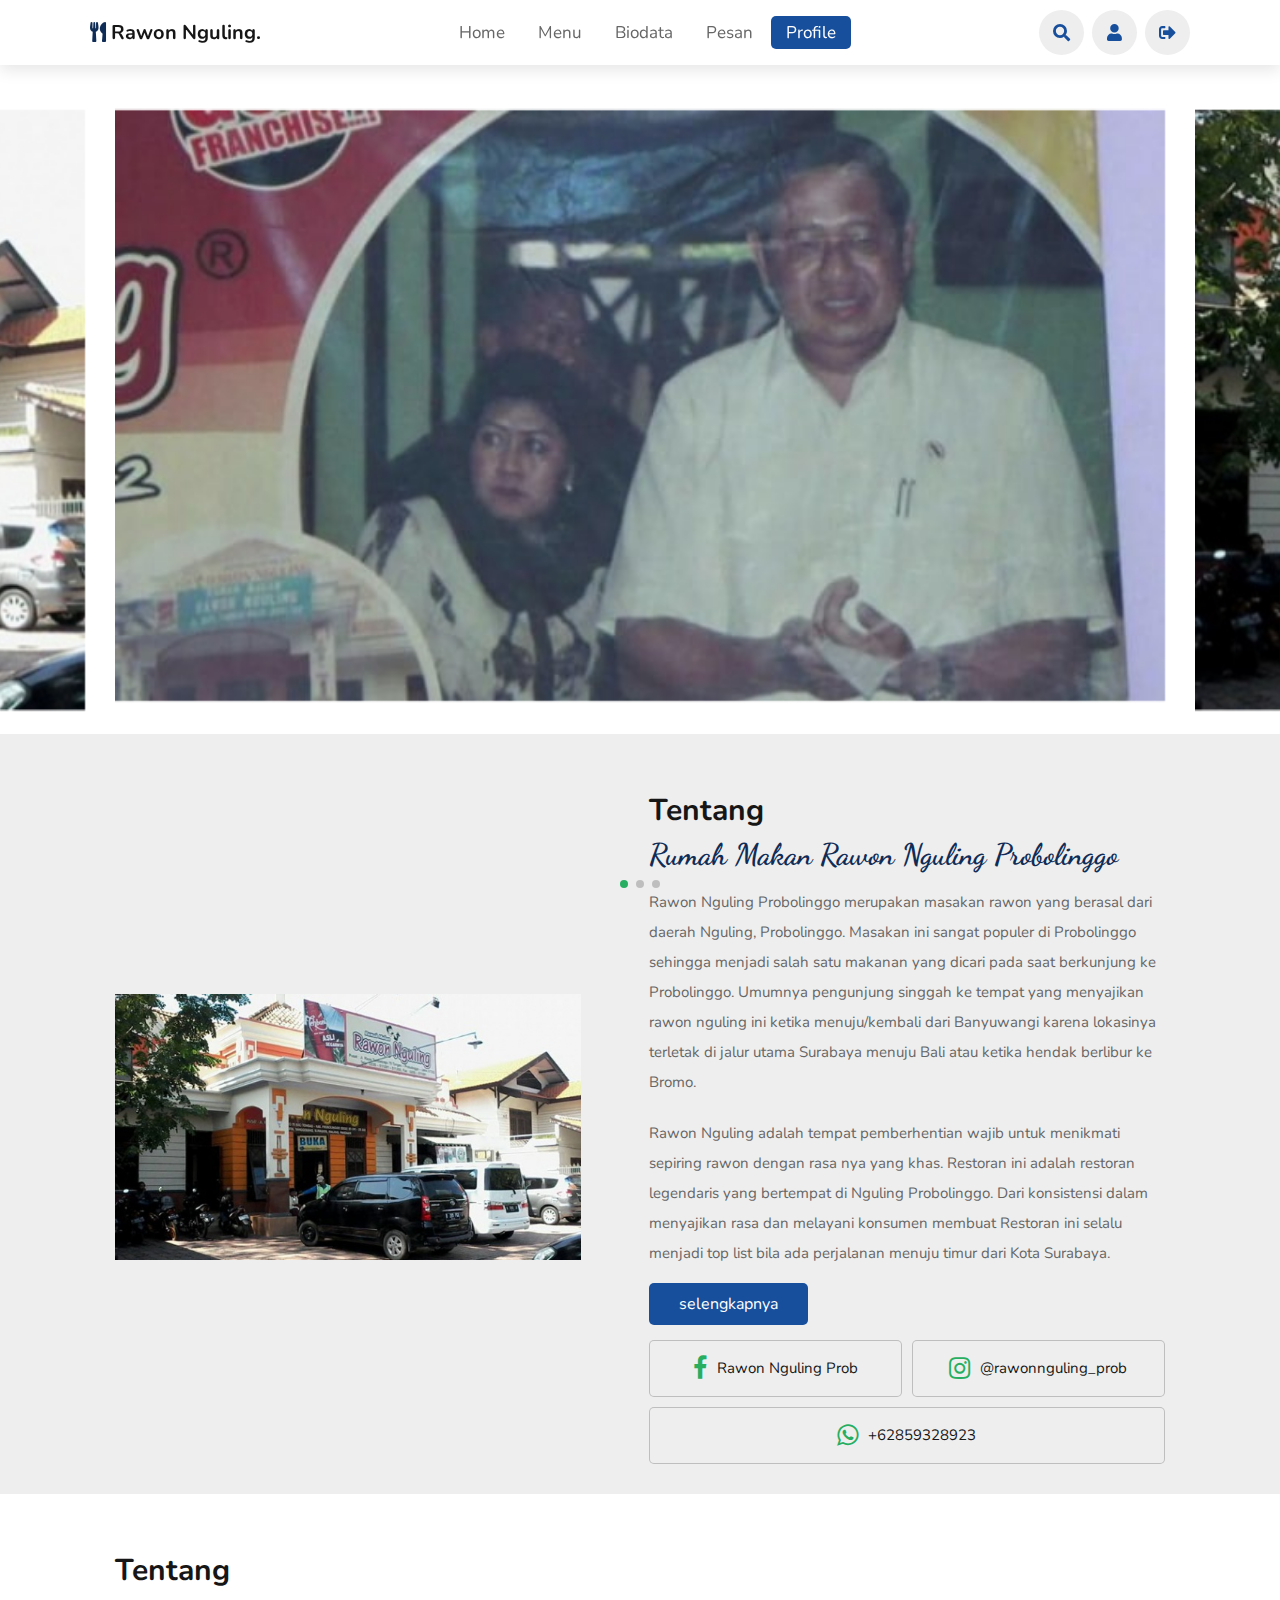
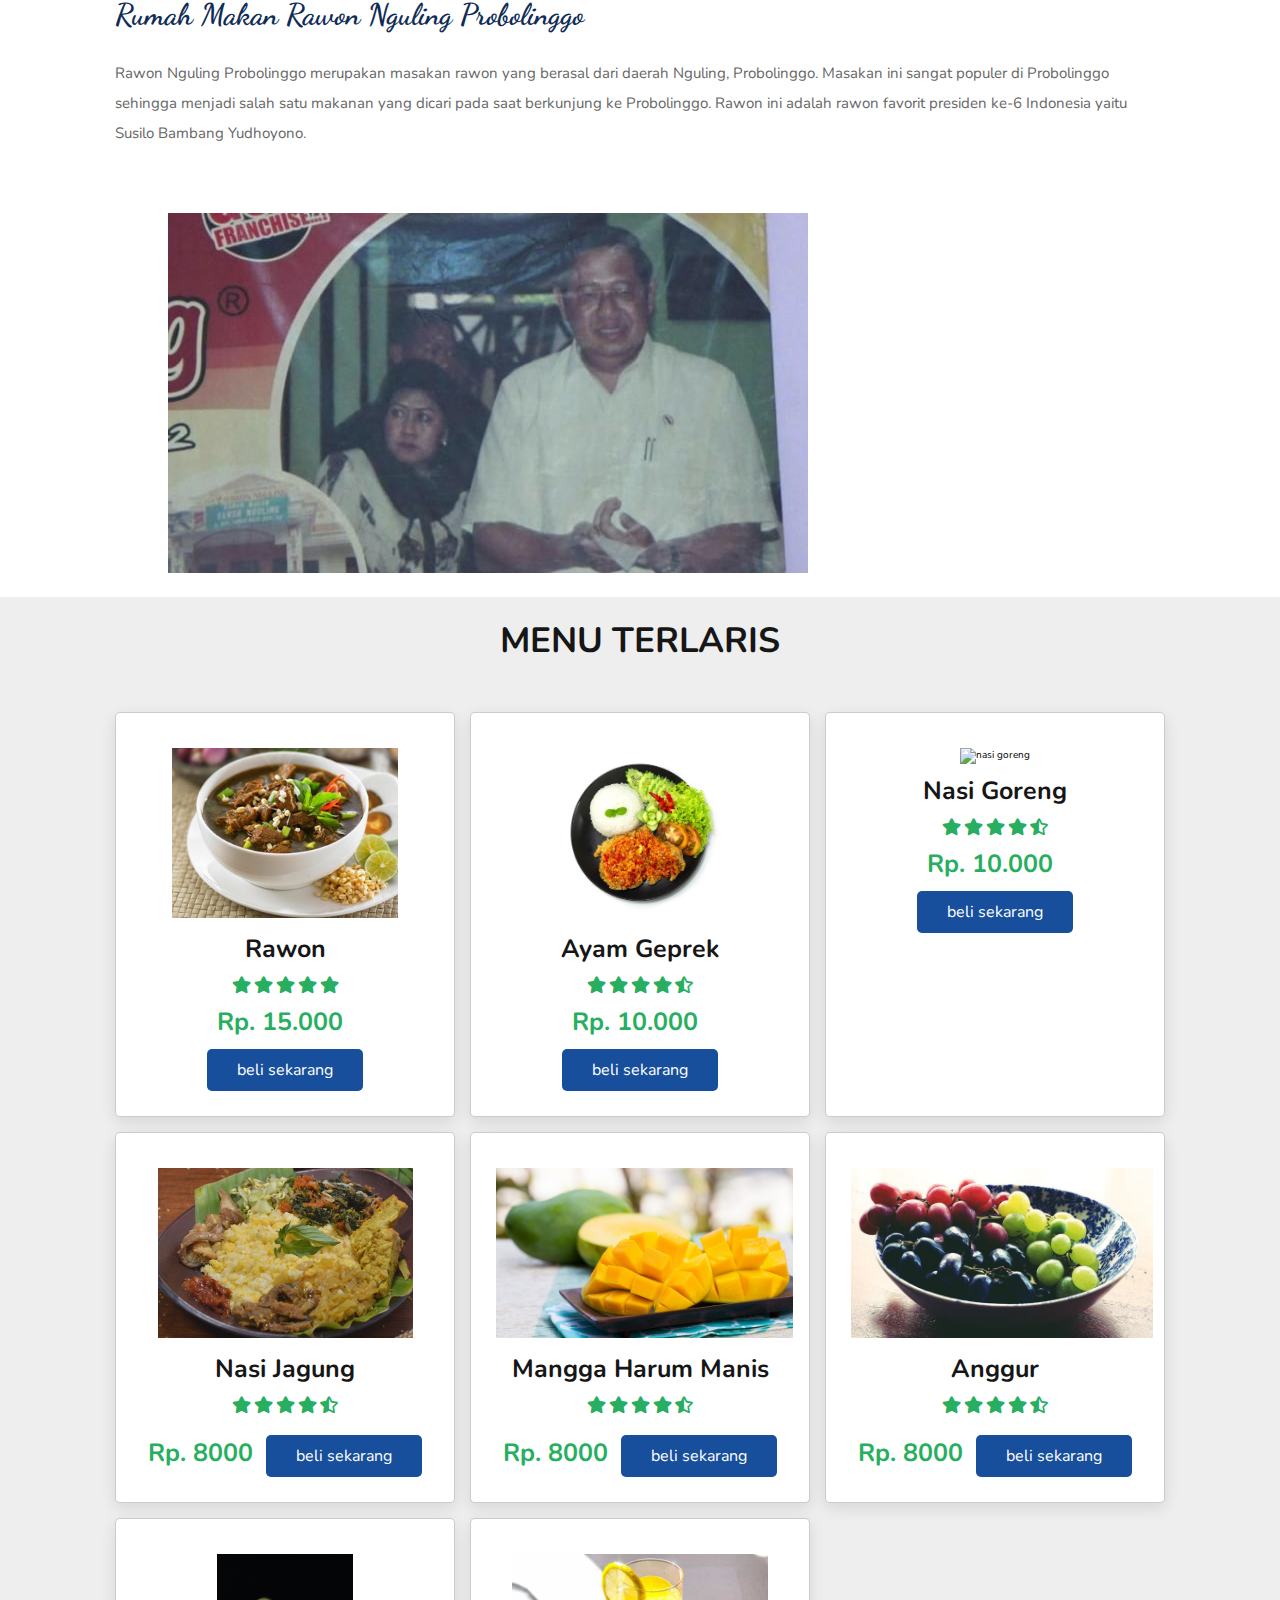
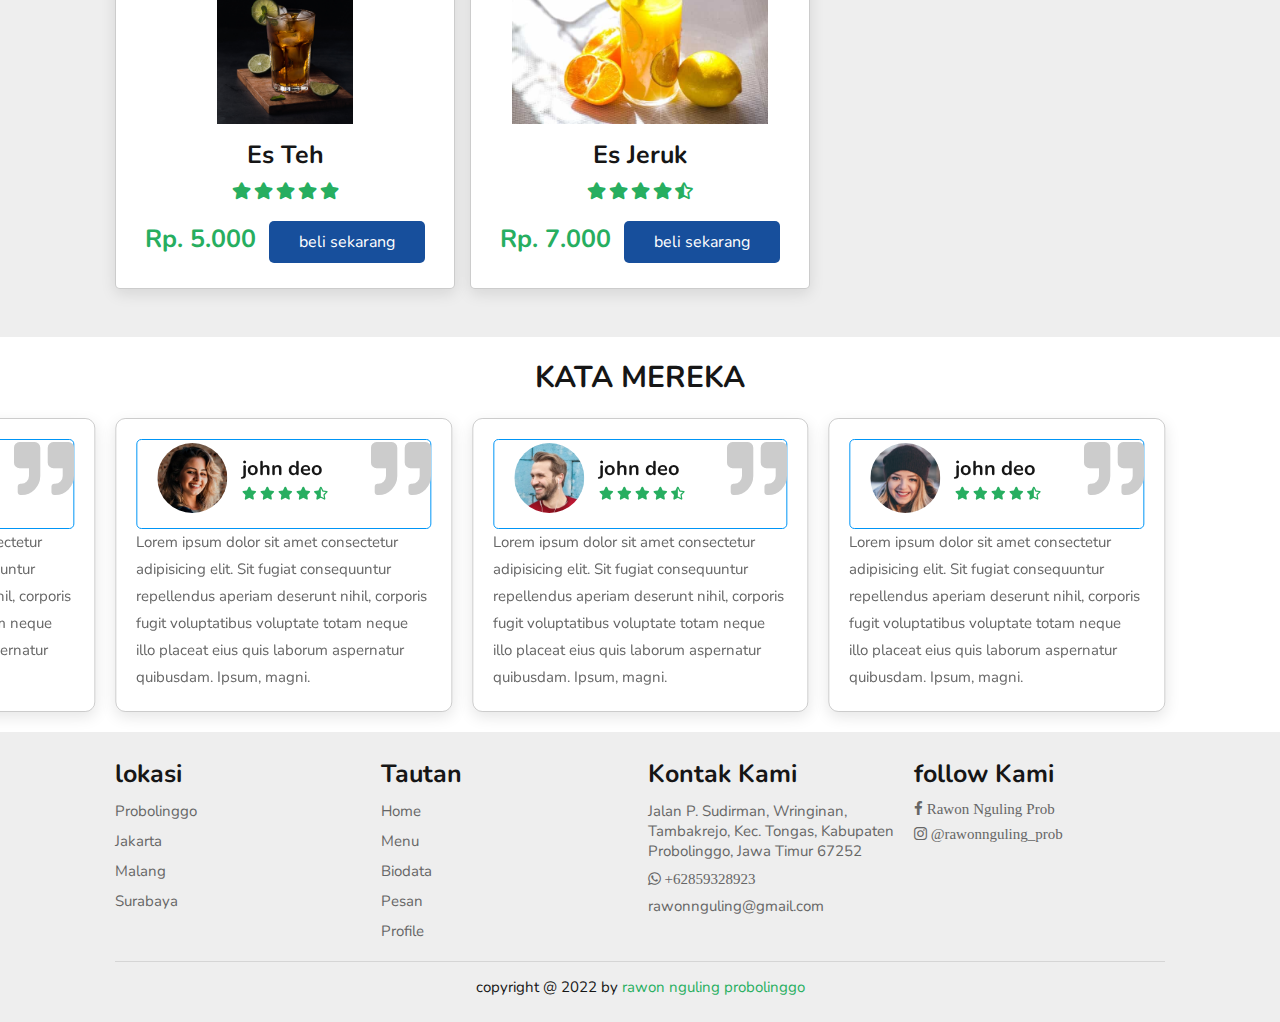
==== commit 63232bf1: "UTS-website-rumah-makan" ====
--- a/profile.html
+++ b/profile.html
@@ -4,7 +4,7 @@
     <meta charset="UTF-8">
     <meta http-equiv="X-UA-Compatible" content="IE=edge">
     <meta name="viewport" content="width=device-width, initial-scale=1.0">
-    <title>Complete Responsive Food Website Design Tutorial</title>
+    <title>Profile Rumah Makan</title>
 
     <link rel="stylesheet" href="https://unpkg.com/swiper/swiper-bundle.min.css" />
     <link rel="stylesheet" href="https://cdnjs.cloudflare.com/ajax/libs/font-awesome/5.15.3/css/all.min.css">
@@ -19,7 +19,7 @@
 
 <header>
 
-    <a href="#" class="logo"><i class="fas fa-utensils"></i> Teras Biru.</a>
+    <a href="#" class="logo"><i class="fas fa-utensils"></i> Rawon Nguling.</a>
     
         <nav class="navbar">
             <a href="landingPage.html">Home</a>
